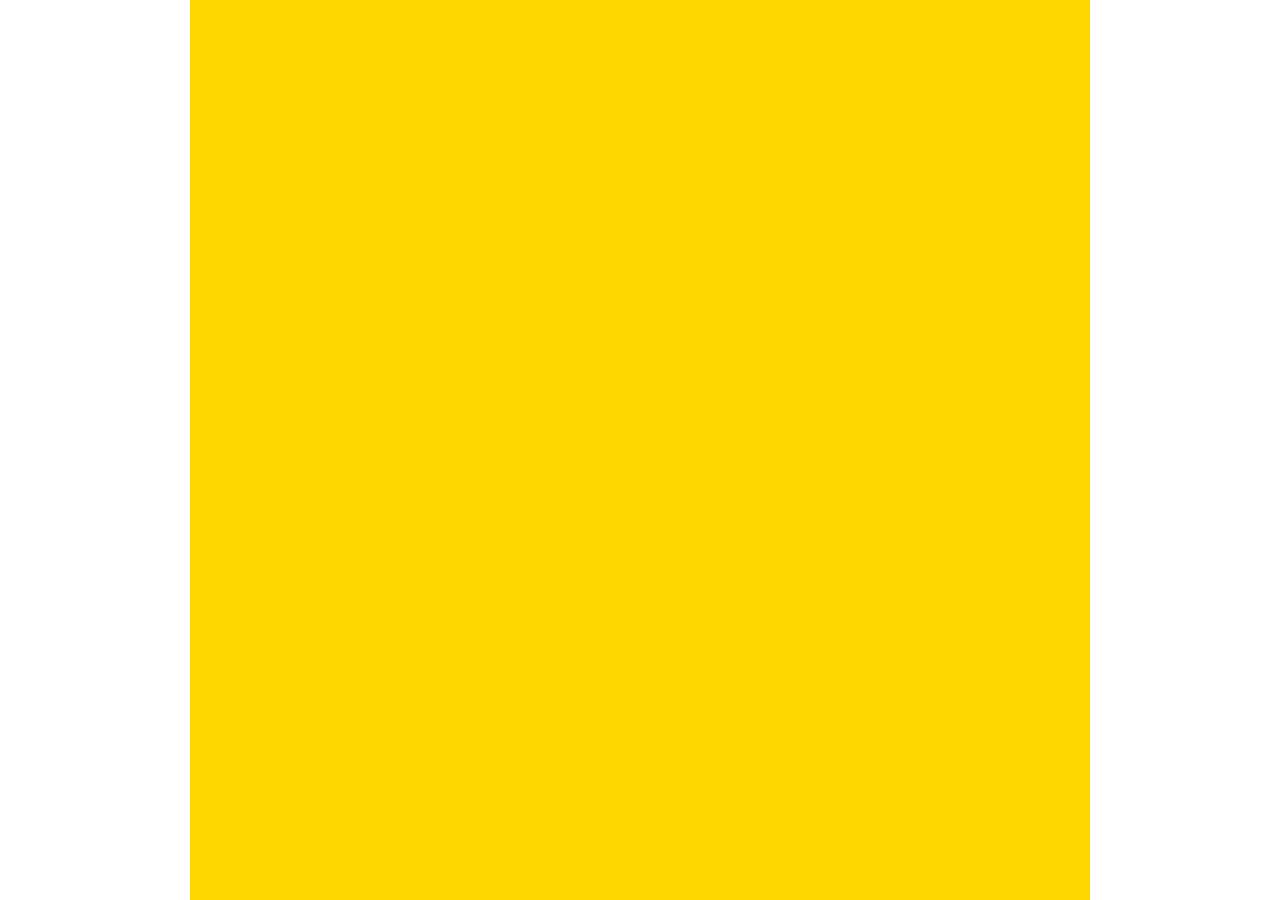
==== index.html @ f1039f41 "Changed html id and class to be more consistent" ====
<!DOCTYPE html>
<html>
	<head>
		<meta http-equiv="Content-Type" content="text/html; charset=UTF-8" />
		<title>Hex Add Game</title>
		<link rel="stylesheet" type="text/css" href="normalize.css" />
		<link rel="stylesheet" type="text/css" href="gamestyle.css" />
		<script
			src="https://code.jquery.com/jquery-3.1.1.min.js"
			integrity="sha256-hVVnYaiADRTO2PzUGmuLJr8BLUSjGIZsDYGmIJLv2b8="
			crossorigin="anonymous"></script>
		<script src="hexadd.js"></script>
		<script src="hexadd-cell.js"></script>
		<script src="hexadd-init.js"></script>
		<script src="hexadd-statemachine.js"></script>
	</head>
	<body>
		<div id="gameBox">
			<div id="play-field" class="hexadd-game"></div>
		</div>
	</body>
</html>
---- gamestyle.css ----
.hexadd-game {
	/* maintain 1:1 aspect ratio */
	/*height: 100vw;
	width: 100vw;
	max-width: 100vh;
	max-height: 100vh;*/
	height: 100vmin;
	width: 100vmin;

	background: gold;
	overflow-x: hidden;
    overflow-y: hidden;
}

.hexadd-game {
  position: absolute;
  top: 50%;
  left: 50%;
  transform: translate(-50%, -50%);
}

.hexadd-grid {
	height: 100%;
	width: 100%;
}

.hexadd-grid ol {
  list-style: none;
  margin: 0;
  padding: 0;
  margin-bottom: 2%;
  width: 100vmin;
  height: 5vmin;
}
.hexadd-grid li {
	display: inline-block;
	width: 5vmin;
	height: 100%;
	margin-right: 2vmin;
	background: red;

	text-align: center;
	vertical-align: middle;
	line-height: 5vmin;
	font-size: 4vmin;
}
.hexadd-grid ol:nth-child(odd) {
	margin-left: 3vmin;
}

.hexadd-grid .cell-selected {
	background: lawngreen;
}

.hexadd-grid li:hover {
	font-weight: bold;
}
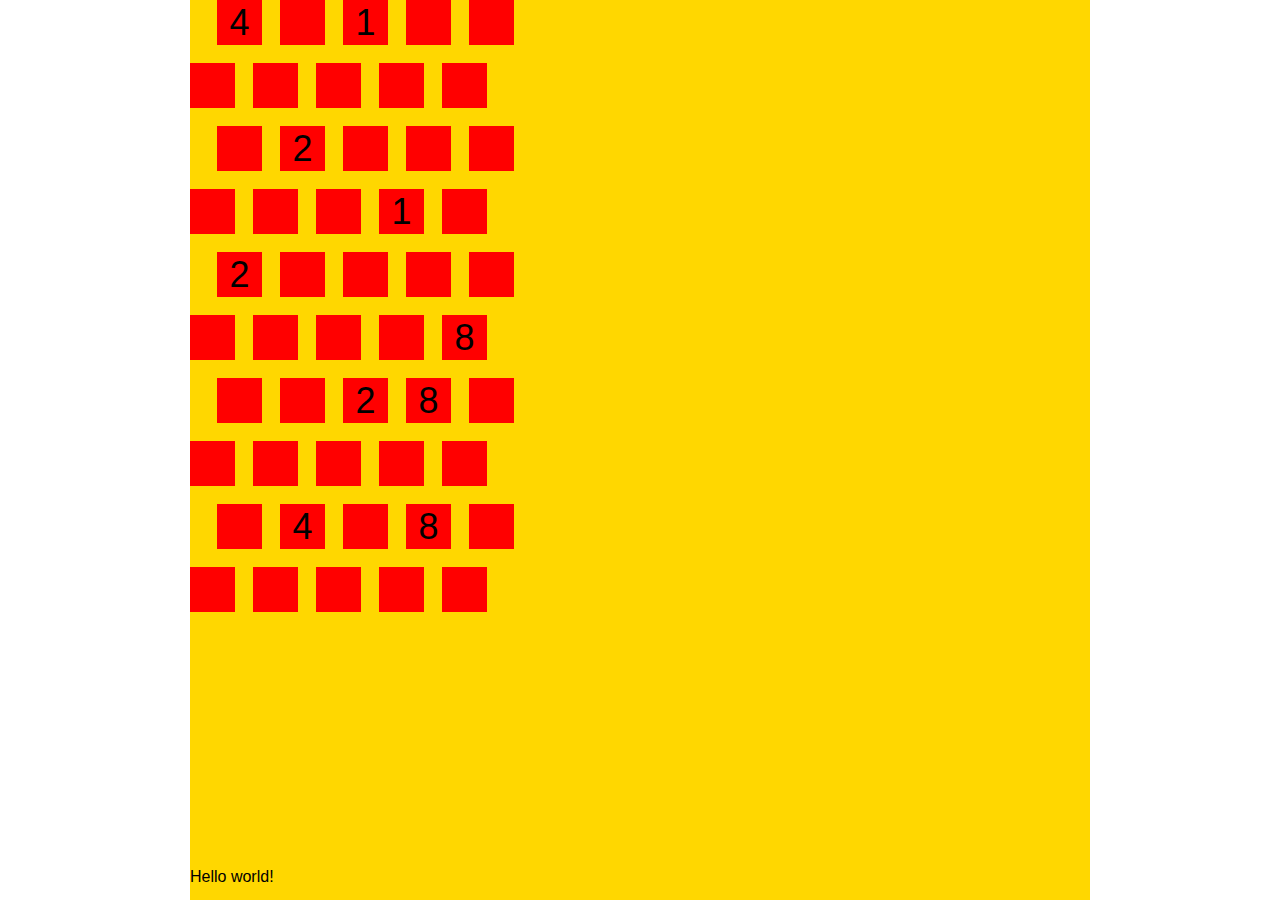
==== commit 1c96245d: "Added coord.js to html files." ====
--- a/index.html
+++ b/index.html
@@ -1,22 +1,31 @@
 <!DOCTYPE html>
-<html>
-	<head>
-		<meta http-equiv="Content-Type" content="text/html; charset=UTF-8" />
-		<title>Hex Add Game</title>
-		<link rel="stylesheet" type="text/css" href="normalize.css" />
-		<link rel="stylesheet" type="text/css" href="gamestyle.css" />
-		<script
-			src="https://code.jquery.com/jquery-3.1.1.min.js"
-			integrity="sha256-hVVnYaiADRTO2PzUGmuLJr8BLUSjGIZsDYGmIJLv2b8="
-			crossorigin="anonymous"></script>
-		<script src="hexadd.js"></script>
-		<script src="hexadd-cell.js"></script>
-		<script src="hexadd-init.js"></script>
-		<script src="hexadd-statemachine.js"></script>
-	</head>
-	<body>
-		<div id="gameBox">
-			<div id="play-field" class="hexadd-game"></div>
-		</div>
-	</body>
+<html class="no-js" lang="en">
+    <head>
+        <meta charset="utf-8">
+        <meta http-equiv="x-ua-compatible" content="ie=edge">
+        <title>HexAdd Game</title>
+        <meta name="description" content="HexAdd Puzzle Game">
+        <meta name="viewport" content="width=device-width, initial-scale=1">
+        <!--<link rel="apple-touch-icon" href="apple-touch-icon.png">-->
+        <link rel="stylesheet" href="normalize.css" />
+        <link rel="stylesheet" href="gamestyle.css" />
+        <script src="modernizr.js"></script>
+    </head>
+    <body>
+        <div id="gameBox">
+            <div id="play-field" class="hexadd-game"></div>
+        </div>
+    <script
+        src="https://code.jquery.com/jquery-3.1.1.min.js"
+        integrity="sha256-hVVnYaiADRTO2PzUGmuLJr8BLUSjGIZsDYGmIJLv2b8="
+        crossorigin="anonymous"></script>
+    <script>window.jQuery || document.write('<script src="jquery-3.1.1.min.js"><\/script>')</script>
+    <script src="keyenum.js"></script>
+    <script src="hexadd.js"></script>
+    <script src="coord.js"></script>
+    <script src="hexadd-cell.js"></script>
+    <script src="hexadd-pathfinding.js"></script>
+    <script src="hexadd-statemachine.js"></script>
+    <script src="hexadd-init.js"></script>
+    </body>
 </html>
--- a/gamestyle.css
+++ b/gamestyle.css
@@ -1,14 +1,14 @@
 .hexadd-game {
-	/* maintain 1:1 aspect ratio */
-	/*height: 100vw;
-	width: 100vw;
-	max-width: 100vh;
-	max-height: 100vh;*/
-	height: 100vmin;
-	width: 100vmin;
+  /* maintain 1:1 aspect ratio */
+  /*height: 100vw;
+  width: 100vw;
+  max-width: 100vh;
+  max-height: 100vh;*/
+  height: 100vmin;
+  width: 100vmin;
 
-	background: gold;
-	overflow-x: hidden;
+  background: gold;
+  overflow-x: hidden;
     overflow-y: hidden;
 }
 
@@ -20,8 +20,8 @@
 }
 
 .hexadd-grid {
-	height: 100%;
-	width: 100%;
+  height: 100%;
+  width: 100%;
 }
 
 .hexadd-grid ol {
@@ -33,25 +33,30 @@
   height: 5vmin;
 }
 .hexadd-grid li {
-	display: inline-block;
-	width: 5vmin;
-	height: 100%;
-	margin-right: 2vmin;
-	background: red;
+  display: inline-block;
+  width: 5vmin;
+  height: 100%;
+  margin-right: 2vmin;
+  background: red;
 
-	text-align: center;
-	vertical-align: middle;
-	line-height: 5vmin;
-	font-size: 4vmin;
+  text-align: center;
+  vertical-align: middle;
+  line-height: 5vmin;
+  font-size: 4vmin;
 }
 .hexadd-grid ol:nth-child(odd) {
-	margin-left: 3vmin;
+  margin-left: 3vmin;
 }
 
 .hexadd-grid .cell-selected {
-	background: lawngreen;
+  background: lawngreen;
 }
 
 .hexadd-grid li:hover {
-	font-weight: bold;
+  font-weight: bold;
 }
+
+.hexadd-hud {
+  position: relative;
+  bottom: 2em;
+}
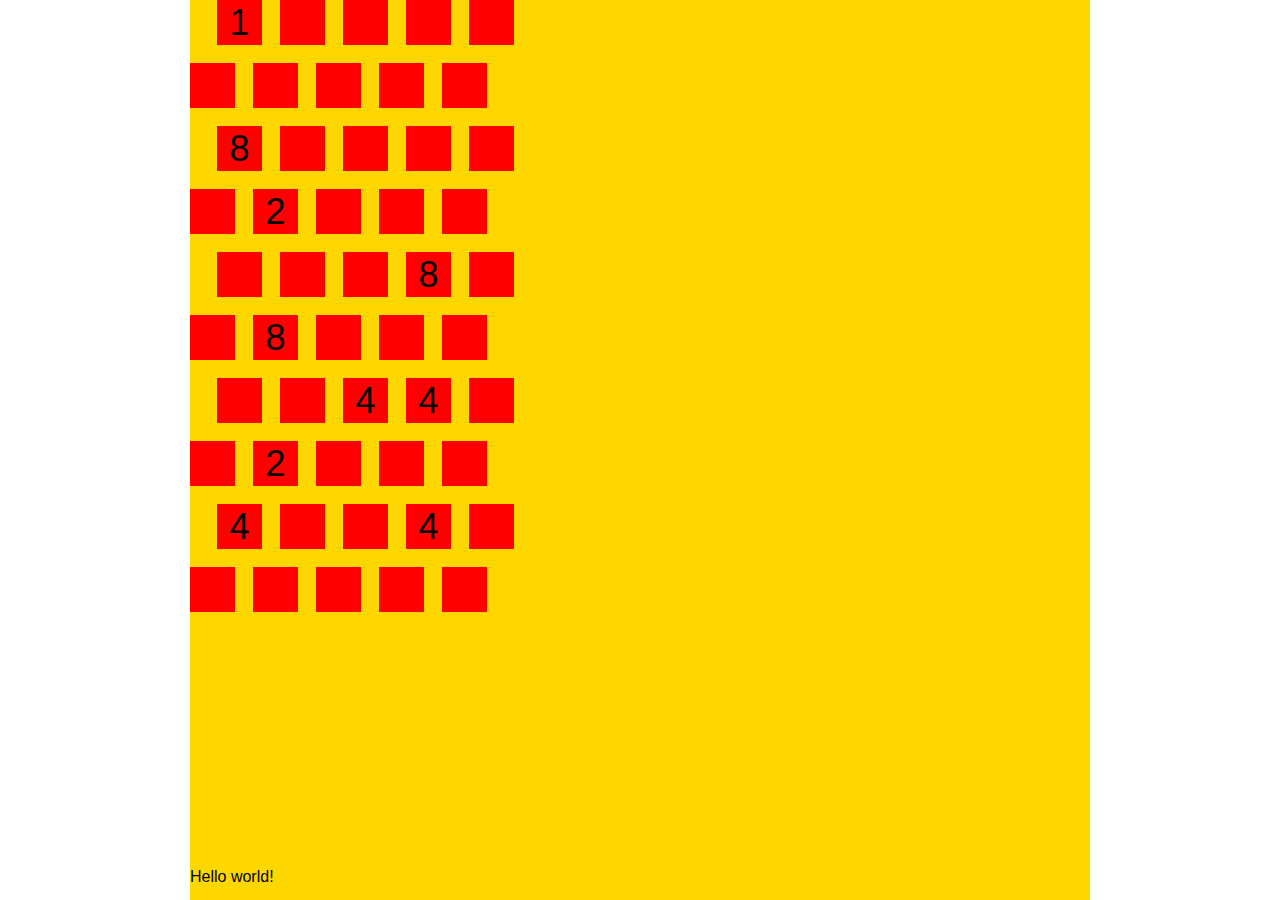
==== commit 67e10212: "Added FastPriorityQueue" ====
--- a/index.html
+++ b/index.html
@@ -20,6 +20,7 @@
         integrity="sha256-hVVnYaiADRTO2PzUGmuLJr8BLUSjGIZsDYGmIJLv2b8="
         crossorigin="anonymous"></script>
     <script>window.jQuery || document.write('<script src="jquery-3.1.1.min.js"><\/script>')</script>
+    <script src="FastPriorityQueue.js"></script>
     <script src="keyenum.js"></script>
     <script src="hexadd.js"></script>
     <script src="coord.js"></script>
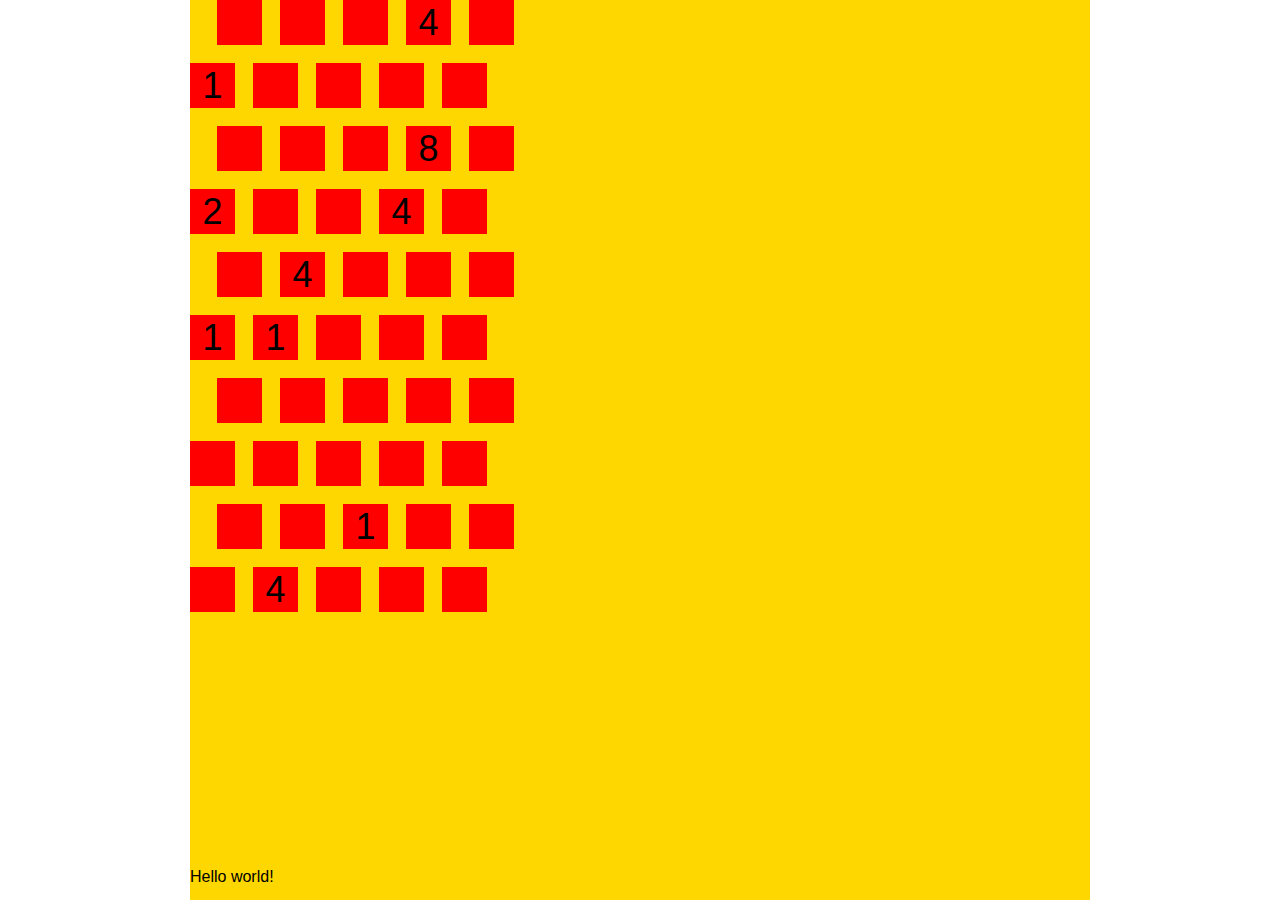
==== commit 1a7a6cc0: "Renamed hexadd-pathfinding.js to pathfinding.js" ====
--- a/index.html
+++ b/index.html
@@ -25,7 +25,7 @@
     <script src="hexadd.js"></script>
     <script src="coord.js"></script>
     <script src="hexadd-cell.js"></script>
-    <script src="hexadd-pathfinding.js"></script>
+    <script src="pathfinding.js"></script>
     <script src="hexadd-statemachine.js"></script>
     <script src="hexadd-init.js"></script>
     </body>
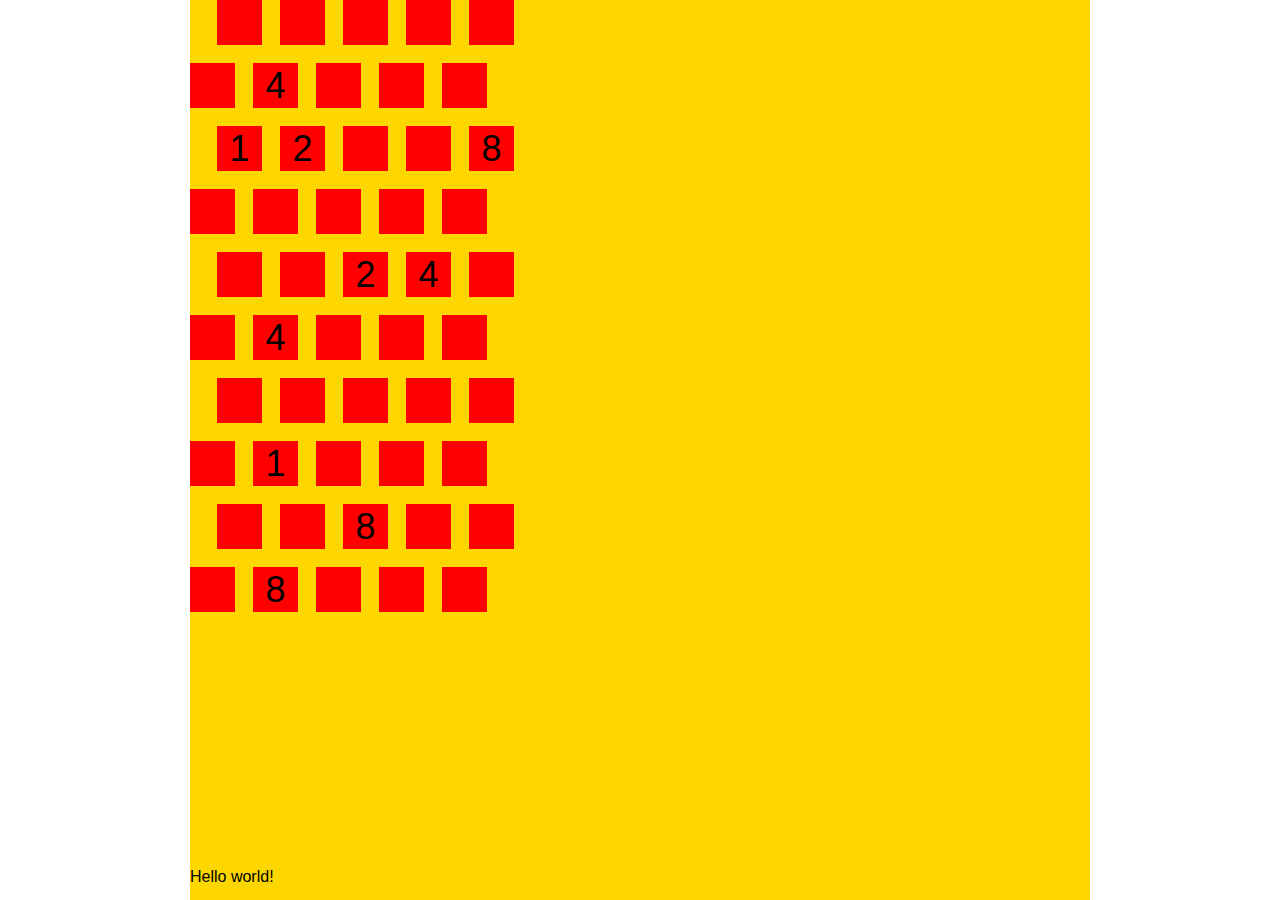
==== commit 27232925: "Moved Graph functionality to own Class in graph.js" ====
--- a/index.html
+++ b/index.html
@@ -23,8 +23,9 @@
     <script src="FastPriorityQueue.js"></script>
     <script src="keyenum.js"></script>
     <script src="hexadd.js"></script>
+    <script src="graph.js"></script>
     <script src="coord.js"></script>
-    <script src="hexadd-cell.js"></script>
+    <script src="cell.js"></script>
     <script src="pathfinding.js"></script>
     <script src="hexadd-statemachine.js"></script>
     <script src="hexadd-init.js"></script>
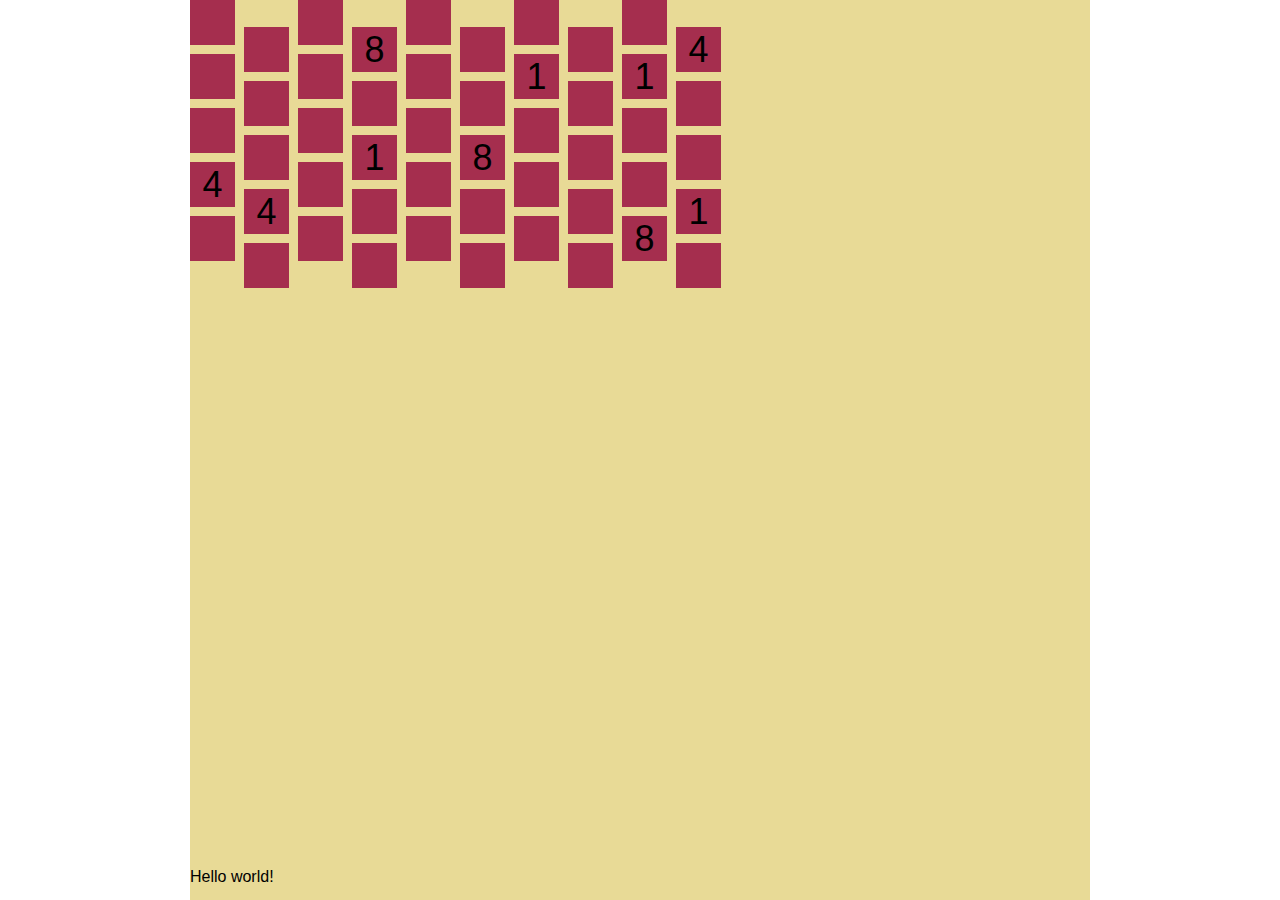
==== commit 0735169f: "Added cellbehavior.js" ====
--- a/index.html
+++ b/index.html
@@ -27,6 +27,7 @@
     <script src="coord.js"></script>
     <script src="cell.js"></script>
     <script src="pathfinding.js"></script>
+    <script src="cellbehavior.js"></script>
     <script src="hexadd-statemachine.js"></script>
     <script src="hexadd-init.js"></script>
     </body>
--- a/gamestyle.css
+++ b/gamestyle.css
@@ -7,7 +7,7 @@
   height: 100vmin;
   width: 100vmin;
 
-  background: gold;
+  background: #e8da96;
   overflow-x: hidden;
     overflow-y: hidden;
 }
@@ -28,7 +28,7 @@
   list-style: none;
   margin: 0;
   padding: 0;
-  margin-bottom: 2%;
+  margin-bottom: -2vmin;
   width: 100vmin;
   height: 5vmin;
 }
@@ -36,16 +36,16 @@
   display: inline-block;
   width: 5vmin;
   height: 100%;
-  margin-right: 2vmin;
-  background: red;
+  margin-right: 7vmin;
+  background: #a52e4e;
 
   text-align: center;
   vertical-align: middle;
   line-height: 5vmin;
   font-size: 4vmin;
 }
-.hexadd-grid ol:nth-child(odd) {
-  margin-left: 3vmin;
+.hexadd-grid ol:nth-child(even) {
+  margin-left: 6vmin;
 }
 
 .hexadd-grid .cell-selected {
